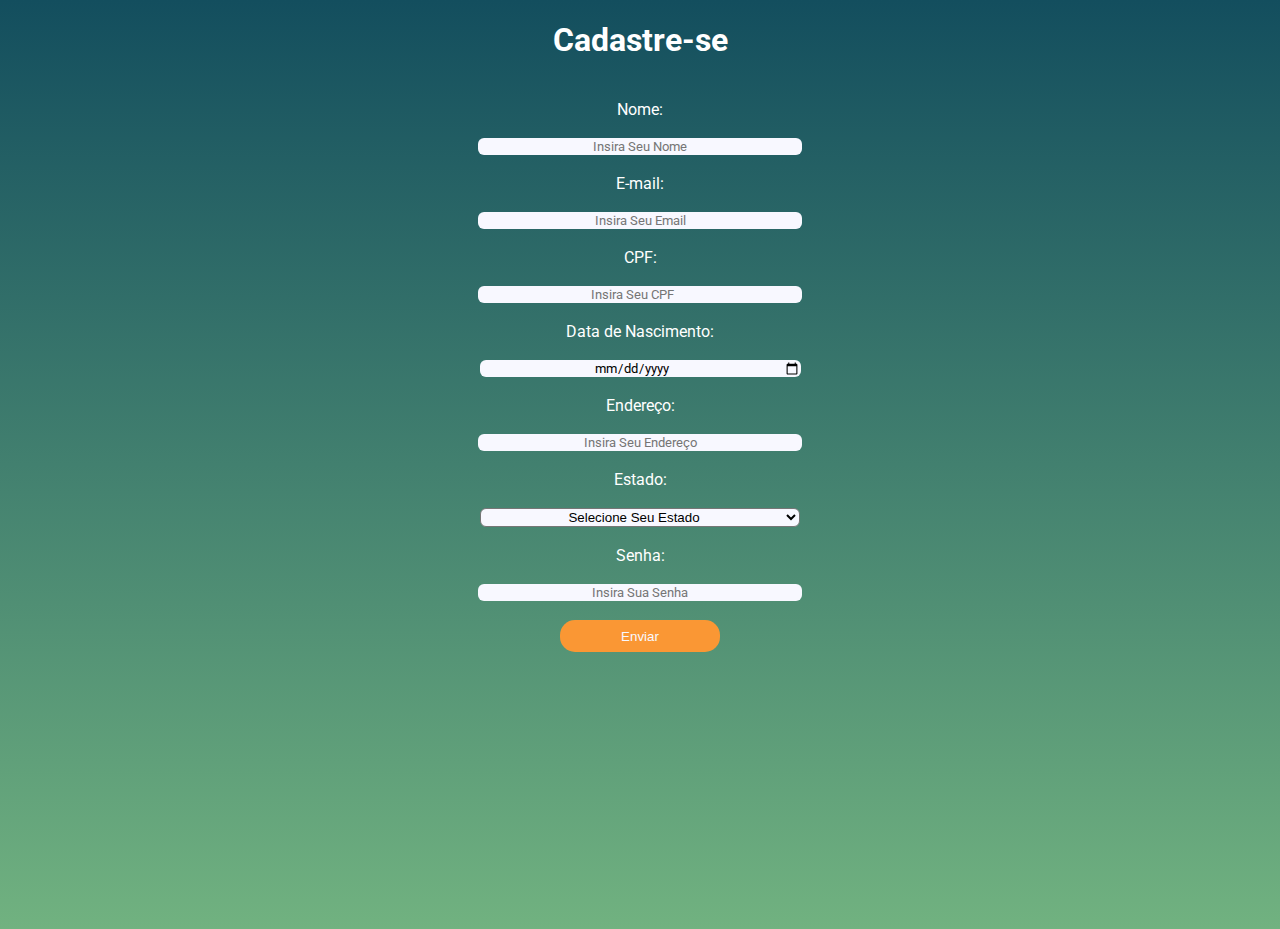
==== 1505/index.html @ 54d248d8 "Feat: Singup-Page Done" ====
<!DOCTYPE html>
<html>
    <head>
        <title>E-commerce</title>
        <link rel="stylesheet" href="style.css">
        <link rel="shortcut icon" href="shopping.ico" type="image/x-icon">
    </head>


    <body>

        <header>
            <center>
                <h1>Cadastre-se</h1>
            </center>
                
            <br>

            <div>
                <label>Nome: </label>
                <br>
                <input class="inp" type="text" placeholder = "Insira Seu Nome" name="name"/>

                
                <br>

                <label>E-mail: </label>
                <br>
                <input class="inp" type="email" placeholder = "Insira Seu Email" name="email"/>

                
                <br>

                <label>CPF: </label>
                <br>
                <input class="inp" type="number" placeholder = "Insira Seu CPF" name="cpf"/>

                
                <br>

                <label>Data de Nascimento: </label>
                <br>
                <input style="cursor: pointer;" class="inp" type="date" name="birth" class="date"/>

                
                <br>
                
                <label>Endereço: </label>
                <br>
                <input class="inp" type="text" placeholder = "Insira Seu Endereço" name="location"/>


                <br>
                
                <label >Estado: </label>
                <br>
                <select style="cursor: pointer;" name="estado">
                    <option class="inp" value="Selecione">Selecione Seu Estado</option>
                    <option class="inp" value="RS">Rio Grande do Sul</option>
                    <option class="inp" value="AC">Acre</option>
                    <option class="inp" value="AL">Alagoas</option>
                    <option class="inp" value="AP">Amapá</option>
                    <option class="inp" value="AM">Amzonas</option>
                    <option class="inp" value="BA">Bahia</option>
                    <option class="inp" value="CE">Ceara</option>
                    <option class="inp" value="DF">Distrito Federal</option>
                    <option class="inp" value="ES">Espirito Santo</option>
                    <option class="inp" value="GO">Goiás</option>
                    <option class="inp" value="MA">Maranhão</option>
                    <option class="inp" value="MT">Mato Grosso</option>
                    <option class="inp" value="MS">Mato Grosso do Sul</option>
                    <option class="inp" value="MG">Minas Gerais</option>
                    <option class="inp" value="PA">Pará</option>
                    <option class="inp" value="PB">Paraiba</option>
                    <option class="inp" value="PR">Paraná</option>
                    <option class="inp" value="PE">Pernambuco</option>
                    <option class="inp" value="PI">Piauí</option>
                    <option class="inp" value="RJ">Rio de Janeiro</option>
                    <option class="inp" value="RN">Rio Grande Do Norte</option>
                    <option class="inp" value="RO">Rondônia</option>
                    <option class="inp" value="RR">Roraima</option>
                    <option class="inp" value="SC">Santa Catarina</option>
                    <option class="inp" value="SP">São Paulo</option>
                    <option class="inp" value="SE">Sergipe</option>
                    <option class="inp" value="TO">Tocantins</option>

                </select>
                <br>
                
                

                <label>Senha: </label>
                <br>
                <input class="inp" type="password" placeholder = "Insira Sua Senha" name="psw"/>

                <br>
                <a href="">
                    <button class="sendb" style="cursor: pointer;">
                        Enviar
                    </button>
                </a>
            </div>
        </header>
        

    </body>

</html>
---- 1505/style.css ----
@import url('https://fonts.googleapis.com/css2?family=Roboto&display=swap');

header{
    
    font-family: roboto;
}

body{
    background-image: linear-gradient(to bottom, #134E5E, #71B280);
    height: 100vh;
    
}

header>center>h1{
    color: #fff;
}

header>div>label{
    color: #fff;
    align-content: center;
    
}

header>div>input{
    background-color: #F8F8FF;
    border-radius: 6px;
    width: 20rem;
    border: 1px;

}

header>div>button{
    background-color: #F8F8FF;
    border-radius: 15px;
    width: 8rem;
    height: 4rem;

}

header>div>select{
    background-color: #F8F8FF;
    border-radius: 6px;
    width: 20rem;

}

div{
    
    display: flex;
    justify-content: center;
    align-items: center;
    flex-direction: column;

}

.sendb{
    border-radius: 15px;
    width: 10rem;
    height: 2rem;
    background-color: #FA9734;
    border: 0px;
    transition: 0.9s;
    box-shadow: 900px;
    color: #F8F8FF;
}

.sendb:hover{
    background-color: #E36824;
    color: #F8F8FF;
    box-shadow: 15px 15px 10px rgba(0, 0, 0, 0.5);
    transform:  scale(1.2);
}

input::placeholder{
    text-align: center;
}

.inp{
    text-align: center;
    font-family: roboto;
}
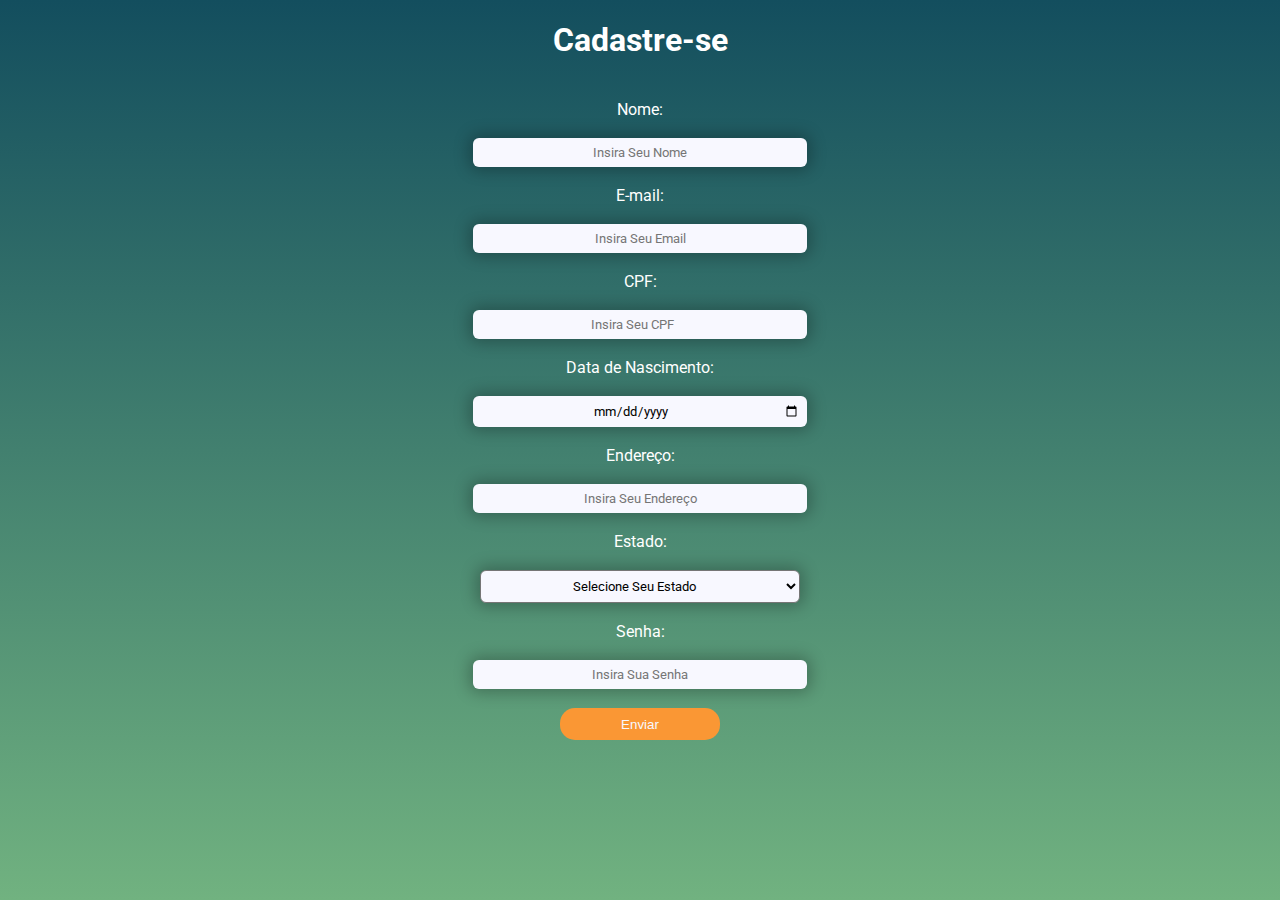
==== commit 598bd838: "Feat: Updated" ====
--- a/1505/index.html
+++ b/1505/index.html
@@ -1,9 +1,19 @@
 <!DOCTYPE html>
-<html>
+<html lang="pt-BR">
     <head>
+        
         <title>E-commerce</title>
+        <meta name="description" content="The Easiest E-commerce You Will Find">
+        <meta name="keywords" content="E-commerce">
+        <meta charset="UTF-8">
+
+        <meta http-equiv="X-UA-Compatible" content="IE=edge">
+        <meta name="viewport" content="width=device-width, initial-scale=1.0">
+
         <link rel="stylesheet" href="style.css">
         <link rel="shortcut icon" href="shopping.ico" type="image/x-icon">
+
+        
     </head>
 
 
@@ -54,7 +64,7 @@
                 
                 <label >Estado: </label>
                 <br>
-                <select style="cursor: pointer;" name="estado">
+                <select class="inp" style="cursor: pointer;" name="estado">
                     <option class="inp" value="Selecione">Selecione Seu Estado</option>
                     <option class="inp" value="RS">Rio Grande do Sul</option>
                     <option class="inp" value="AC">Acre</option>
@@ -106,5 +116,3 @@
     </body>
 
 </html>
-
-
--- a/1505/style.css
+++ b/1505/style.css
@@ -5,10 +5,13 @@
     font-family: roboto;
 }
 
+html{
+    min-height: 100%;
+}
+
 body{
     background-image: linear-gradient(to bottom, #134E5E, #71B280);
-    height: 100vh;
-    
+    background-repeat: no-repeat;
 }
 
 header>center>h1{
@@ -78,4 +81,12 @@
 .inp{
     text-align: center;
     font-family: roboto;
+    padding: 7px;
+    transition: 0.3s;
+    box-shadow: 0 0 15px 4px rgba(0, 0, 0, 0.25);
 }
+
+
+.inp:focus{
+    transform:  scale(1.1);
+}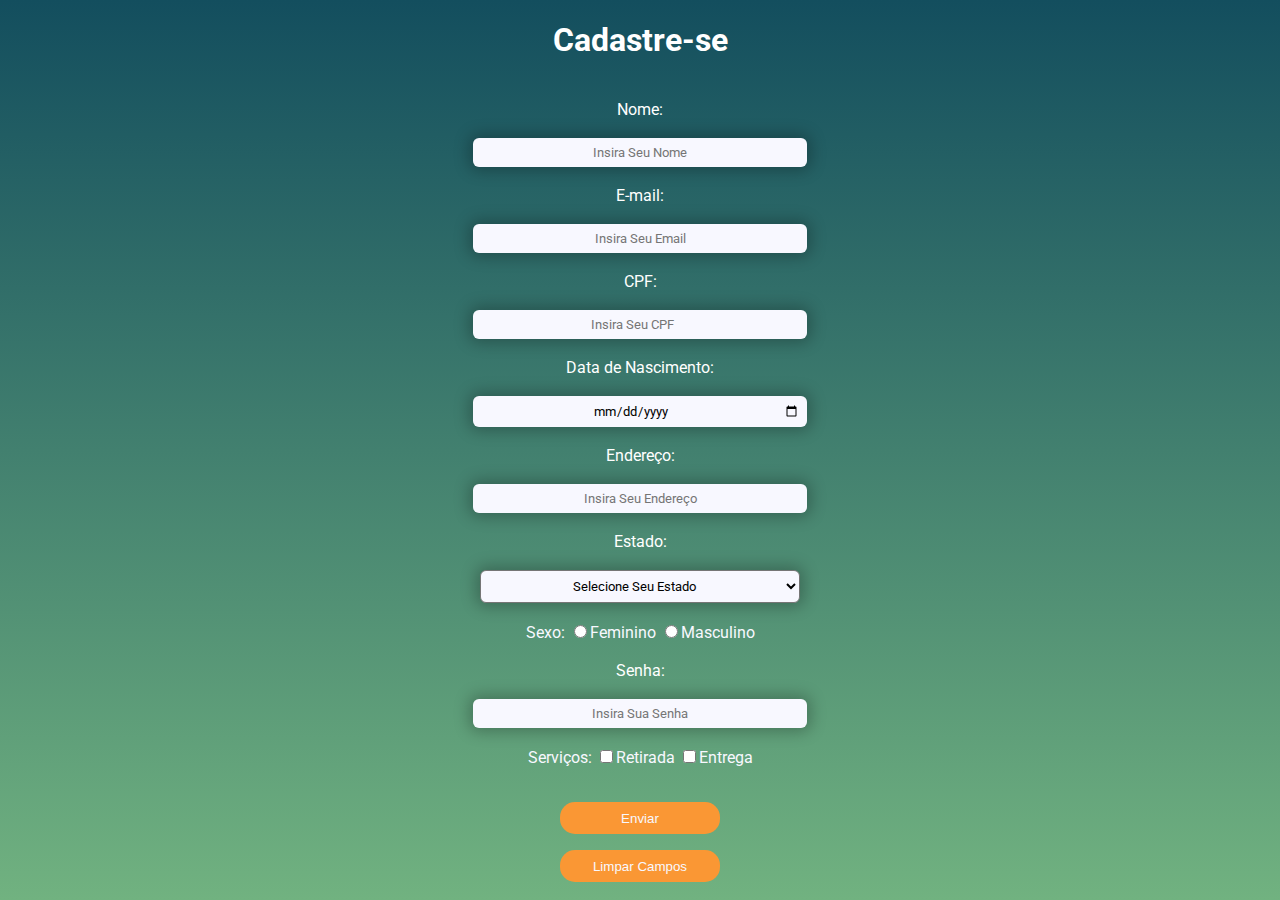
==== commit 75506415: "Feat:" ====
--- a/1505/index.html
+++ b/1505/index.html
@@ -4,7 +4,8 @@
         
         <title>E-commerce</title>
         <meta name="description" content="The Easiest E-commerce You Will Find">
-        <meta name="keywords" content="E-commerce">
+        <meta name="Ismael" content="E-commerce">
+        <meta name="Descrição" content="Codastro E-commerce">
         <meta charset="UTF-8">
 
         <meta http-equiv="X-UA-Compatible" content="IE=edge">
@@ -12,107 +13,125 @@
 
         <link rel="stylesheet" href="style.css">
         <link rel="shortcut icon" href="shopping.ico" type="image/x-icon">
+        <script src="script.js"></script>
 
         
     </head>
 
 
     <body>
-
-        <header>
-            <center>
-                <h1>Cadastre-se</h1>
-            </center>
-                
-            <br>
-
-            <div>
-                <label>Nome: </label>
-                <br>
-                <input class="inp" type="text" placeholder = "Insira Seu Nome" name="name"/>
-
-                
+        <form id="fdemo">
+            <header>
+                <center>
+                    <h1>Cadastre-se</h1>
+                </center>
+                    
                 <br>
 
-                <label>E-mail: </label>
-                <br>
-                <input class="inp" type="email" placeholder = "Insira Seu Email" name="email"/>
+                <div class="div1">
+                    <label>Nome: </label>
+                    <br>
+                    <input id="nome" class="inp" type="text" placeholder = "Insira Seu Nome" name="name"/>
 
-                
-                <br>
+                    
+                    <br>
 
-                <label>CPF: </label>
-                <br>
-                <input class="inp" type="number" placeholder = "Insira Seu CPF" name="cpf"/>
+                    <label>E-mail: </label>
+                    <br>
+                    <input class="inp" type="email" placeholder = "Insira Seu Email" name="email"/>
 
-                
-                <br>
+                    
+                    <br>
 
-                <label>Data de Nascimento: </label>
-                <br>
-                <input style="cursor: pointer;" class="inp" type="date" name="birth" class="date"/>
+                    <label>CPF: </label>
+                    <br>
+                    <input class="inp" type="number" placeholder = "Insira Seu CPF" name="cpf"/>
 
-                
-                <br>
-                
-                <label>Endereço: </label>
-                <br>
-                <input class="inp" type="text" placeholder = "Insira Seu Endereço" name="location"/>
+                    
+                    <br>
+
+                    <label>Data de Nascimento: </label>
+                    <br>
+                    <input style="cursor: pointer;" class="inp" type="date" name="birth" class="date"/>
+
+                    
+                    <br>
+                    
+                    <label>Endereço: </label>
+                    <br>
+                    <input class="inp" type="text" placeholder = "Insira Seu Endereço" name="location"/>
 
 
-                <br>
-                
-                <label >Estado: </label>
-                <br>
-                <select class="inp" style="cursor: pointer;" name="estado">
-                    <option class="inp" value="Selecione">Selecione Seu Estado</option>
-                    <option class="inp" value="RS">Rio Grande do Sul</option>
-                    <option class="inp" value="AC">Acre</option>
-                    <option class="inp" value="AL">Alagoas</option>
-                    <option class="inp" value="AP">Amapá</option>
-                    <option class="inp" value="AM">Amzonas</option>
-                    <option class="inp" value="BA">Bahia</option>
-                    <option class="inp" value="CE">Ceara</option>
-                    <option class="inp" value="DF">Distrito Federal</option>
-                    <option class="inp" value="ES">Espirito Santo</option>
-                    <option class="inp" value="GO">Goiás</option>
-                    <option class="inp" value="MA">Maranhão</option>
-                    <option class="inp" value="MT">Mato Grosso</option>
-                    <option class="inp" value="MS">Mato Grosso do Sul</option>
-                    <option class="inp" value="MG">Minas Gerais</option>
-                    <option class="inp" value="PA">Pará</option>
-                    <option class="inp" value="PB">Paraiba</option>
-                    <option class="inp" value="PR">Paraná</option>
-                    <option class="inp" value="PE">Pernambuco</option>
-                    <option class="inp" value="PI">Piauí</option>
-                    <option class="inp" value="RJ">Rio de Janeiro</option>
-                    <option class="inp" value="RN">Rio Grande Do Norte</option>
-                    <option class="inp" value="RO">Rondônia</option>
-                    <option class="inp" value="RR">Roraima</option>
-                    <option class="inp" value="SC">Santa Catarina</option>
-                    <option class="inp" value="SP">São Paulo</option>
-                    <option class="inp" value="SE">Sergipe</option>
-                    <option class="inp" value="TO">Tocantins</option>
+                    <br>
+                    
+                    <label >Estado: </label>
+                    <br>
+                    <select class="inp" style="cursor: pointer;" name="estado">
+                        <option class="inp" value="Selecione">Selecione Seu Estado</option>
+                        <option class="inp" value="RS">Rio Grande do Sul</option>
+                        <option class="inp" value="AC">Acre</option>
+                        <option class="inp" value="AL">Alagoas</option>
+                        <option class="inp" value="AP">Amapá</option>
+                        <option class="inp" value="AM">Amzonas</option>
+                        <option class="inp" value="BA">Bahia</option>
+                        <option class="inp" value="CE">Ceara</option>
+                        <option class="inp" value="DF">Distrito Federal</option>
+                        <option class="inp" value="ES">Espirito Santo</option>
+                        <option class="inp" value="GO">Goiás</option>
+                        <option class="inp" value="MA">Maranhão</option>
+                        <option class="inp" value="MT">Mato Grosso</option>
+                        <option class="inp" value="MS">Mato Grosso do Sul</option>
+                        <option class="inp" value="MG">Minas Gerais</option>
+                        <option class="inp" value="PA">Pará</option>
+                        <option class="inp" value="PB">Paraiba</option>
+                        <option class="inp" value="PR">Paraná</option>
+                        <option class="inp" value="PE">Pernambuco</option>
+                        <option class="inp" value="PI">Piauí</option>
+                        <option class="inp" value="RJ">Rio de Janeiro</option>
+                        <option class="inp" value="RN">Rio Grande Do Norte</option>
+                        <option class="inp" value="RO">Rondônia</option>
+                        <option class="inp" value="RR">Roraima</option>
+                        <option class="inp" value="SC">Santa Catarina</option>
+                        <option class="inp" value="SP">São Paulo</option>
+                        <option class="inp" value="SE">Sergipe</option>
+                        <option class="inp" value="TO">Tocantins</option>
 
-                </select>
-                <br>
-                
-                
+                    </select>
+                    <br>
 
-                <label>Senha: </label>
-                <br>
-                <input class="inp" type="password" placeholder = "Insira Sua Senha" name="psw"/>
 
-                <br>
-                <a href="">
-                    <button class="sendb" style="cursor: pointer;">
-                        Enviar
-                    </button>
-                </a>
-            </div>
-        </header>
+                    <div class="opt">
+                        <label>Sexo:</label>
+                        <input class="inpr" type="radio" value="Feminino" name="sexo"/>Feminino
+
+                        <input class="inpr" type="radio" value="Masculino" name="sexo"/>Masculino
+                    </div>
+                    <br>
+
         
+                    <label>Senha: </label>
+                    <br>
+                    <input class="inp" type="password" placeholder = "Insira Sua Senha" name="psw"/>
+                    <br>
 
+                    <div class="opt">
+                        <label>Serviços: </label>
+                        <input type="checkbox" name="service" value="Retirada">Retirada
+                        <input type="checkbox" name="service" value="Entrega">Entrega
+                    </div>
+
+                    <br>
+                    <a href="">
+
+                        <input type="submit" value="Enviar" class="sendb">
+                        <br>
+                        <input type="reset" value="Limpar Campos" class="sendb">
+
+                    </a>
+                </div>
+            </header>
+        
+        </form>
     </body>
 
 </html>
--- a/1505/style.css
+++ b/1505/style.css
@@ -1,4 +1,7 @@
 @import url('https://fonts.googleapis.com/css2?family=Roboto&display=swap');
+
+
+/* comentario */
 
 header{
     
@@ -47,7 +50,7 @@
 
 }
 
-div{
+.div1{
     
     display: flex;
     justify-content: center;
@@ -65,6 +68,7 @@
     transition: 0.9s;
     box-shadow: 900px;
     color: #F8F8FF;
+    margin-top: 1rem;
 }
 
 .sendb:hover{
@@ -89,4 +93,8 @@
 
 .inp:focus{
     transform:  scale(1.1);
-}+}
+
+.opt{
+    color: #F8F8FF;
+}
